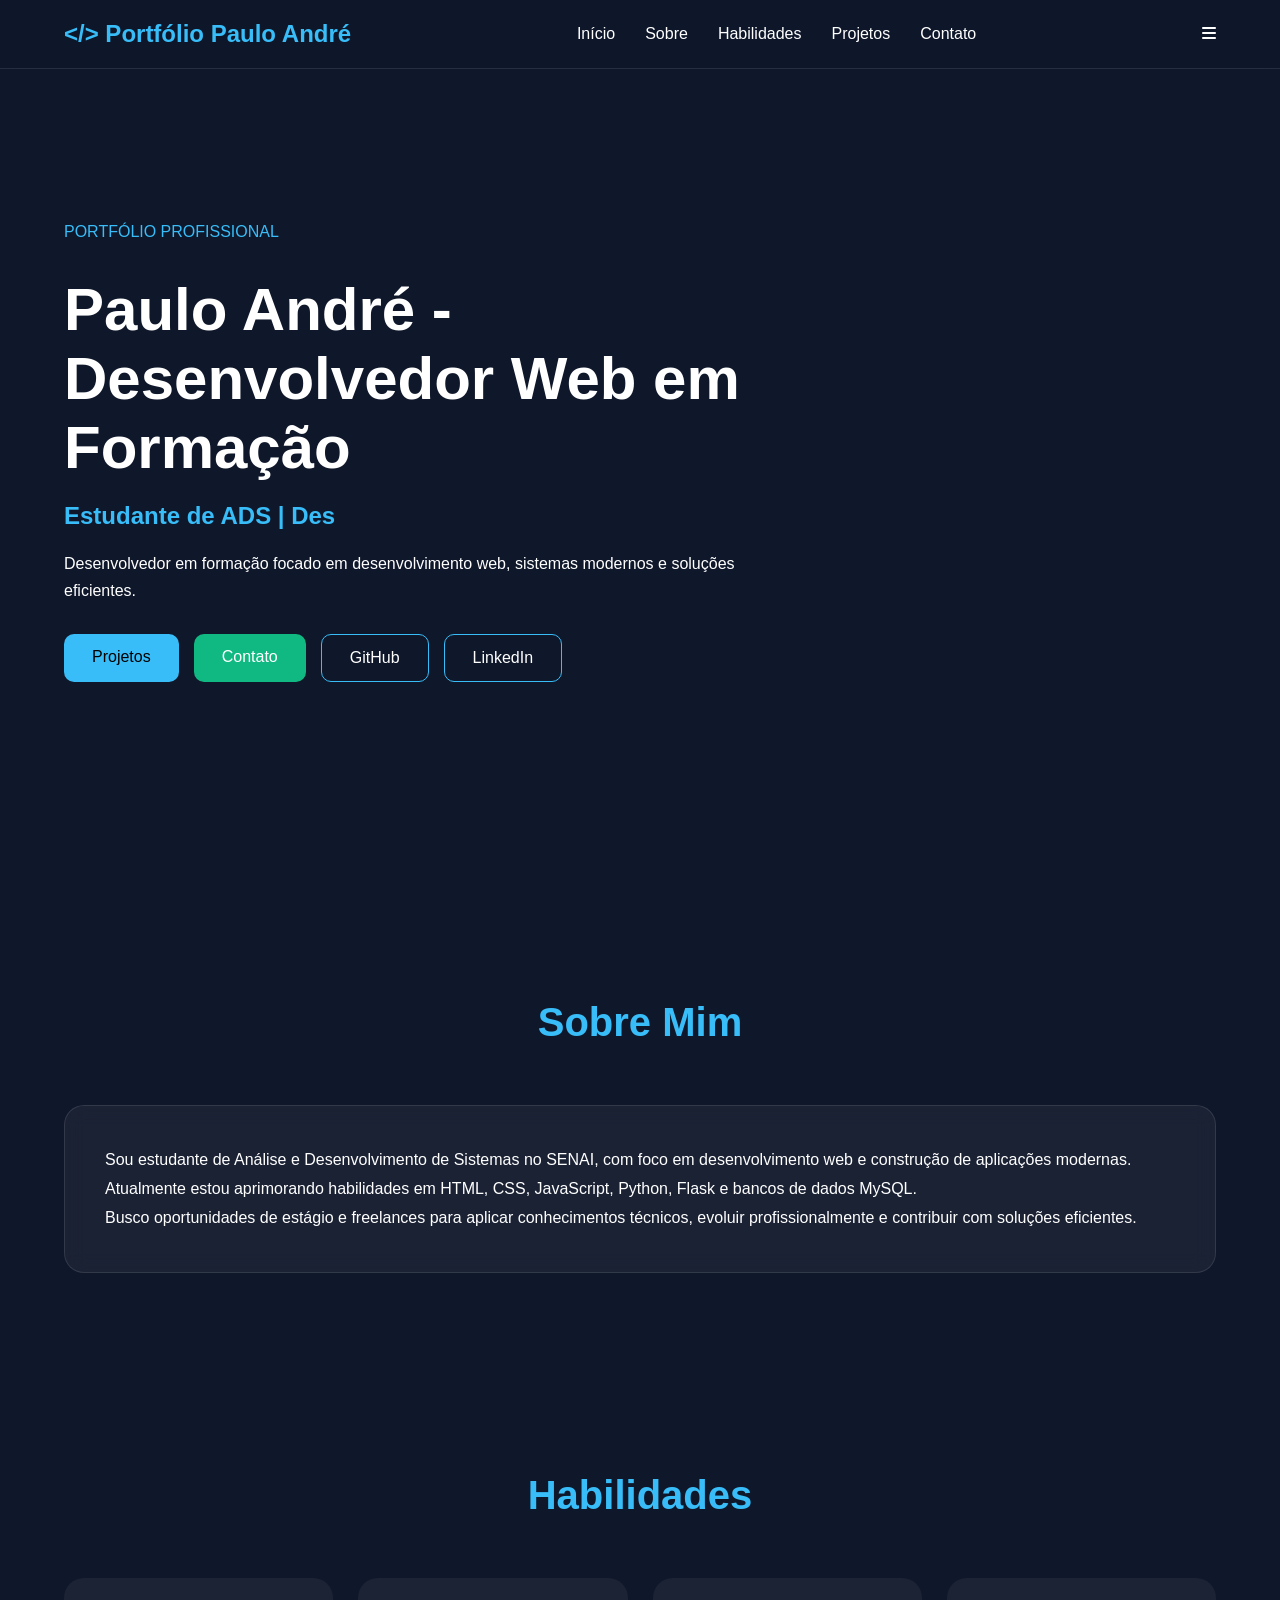
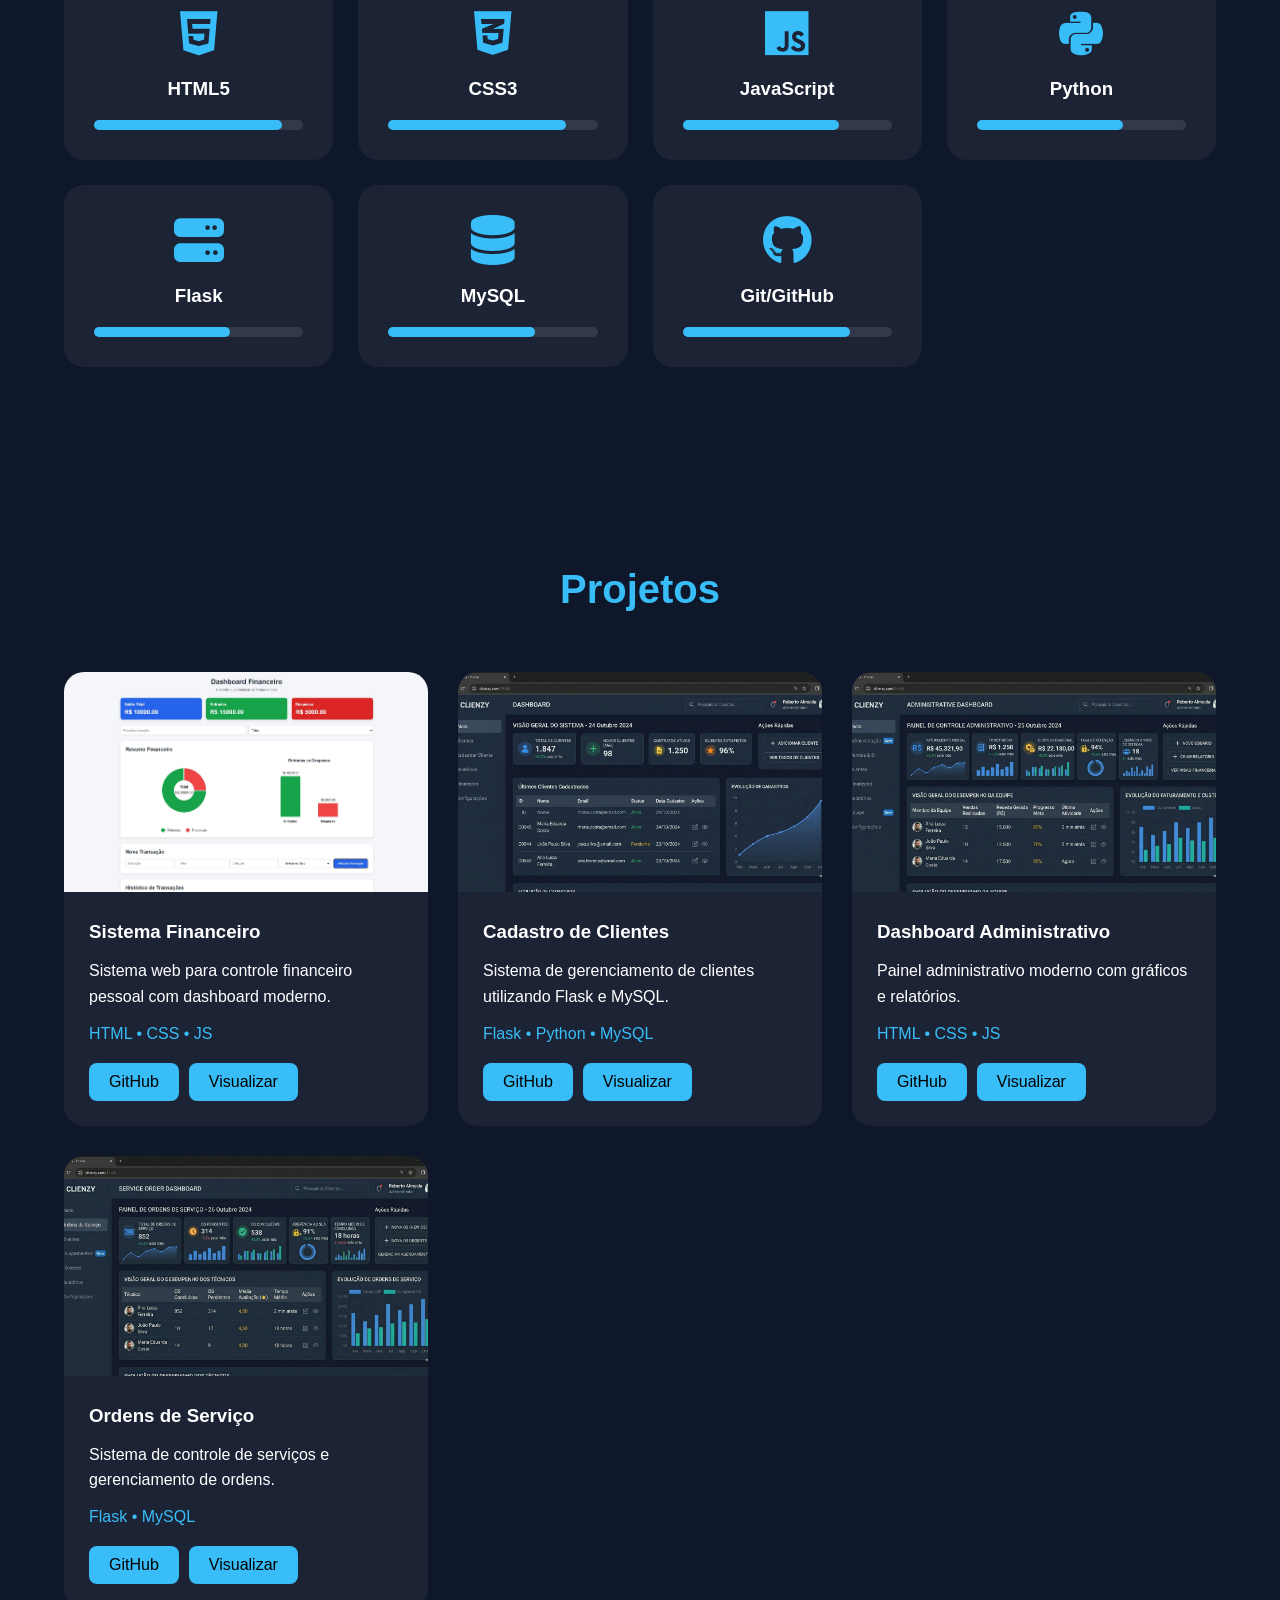
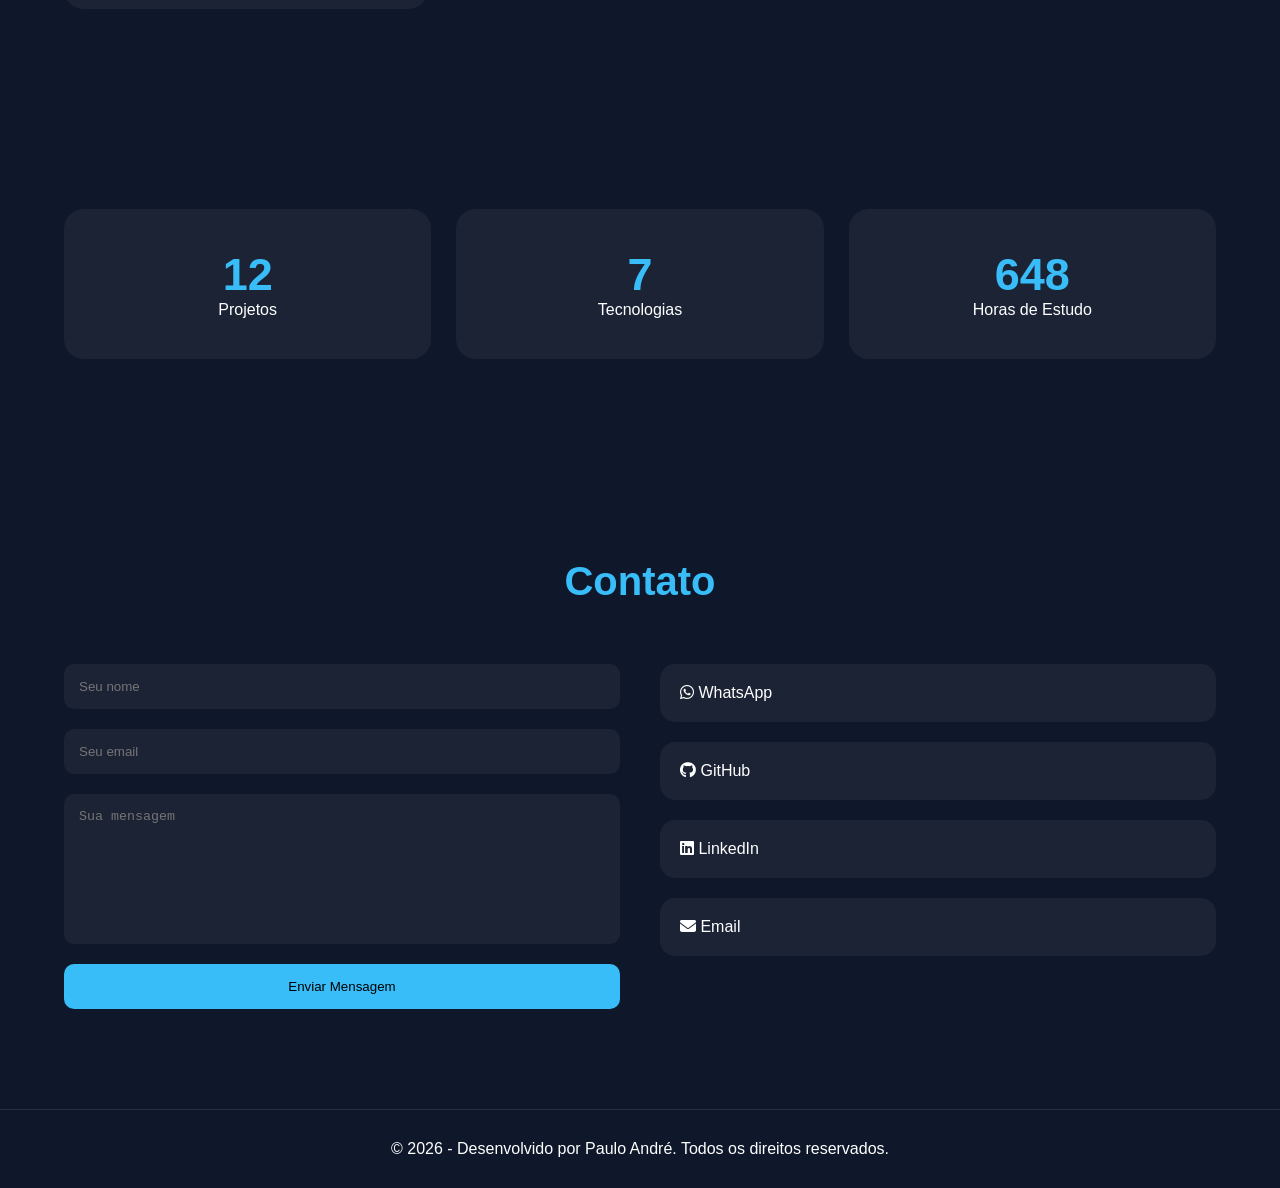
==== index.html @ 0b60e5b5 "Primeiro commit" ====
<!DOCTYPE html>
<html lang="pt-BR">

<head>
    <meta charset="UTF-8">
    <meta name="viewport" content="width=device-width, initial-scale=1.0">
    <title>Portfólio | Desenvolvedor ADS</title>

    <!-- CSS -->
    <link rel="stylesheet" href="css/style.css">
    <link rel="stylesheet" href="css/responsive.css">

    <!-- Icons -->
    <link rel="stylesheet"
        href="https://cdnjs.cloudflare.com/ajax/libs/font-awesome/6.5.2/css/all.min.css">
</head>

<body>

    <!-- BOTÃO TOPO -->
    <button id="backToTop">
        <i class="fa-solid fa-arrow-up"></i>
    </button>

    <!-- HEADER -->
    <header class="header">
        <nav class="navbar container">

            <div class="logo">
                <span>&lt;/&gt;</span> Portfólio Paulo André
            </div>

            <ul class="nav-links" id="navLinks">
                <li><a href="#home">Início</a></li>
                <li><a href="#about">Sobre</a></li>
                <li><a href="#skills">Habilidades</a></li>
                <li><a href="#projects">Projetos</a></li>
                <li><a href="#contact">Contato</a></li>
            </ul>

            <div class="menu-toggle" id="menuToggle">
                <i class="fa-solid fa-bars"></i>
            </div>

        </nav>
    </header>

    <!-- HERO -->
    <section class="hero" id="home">

        <div class="hero-content container">

            <div class="hero-text reveal">

                <p class="tag">PORTFÓLIO PROFISSIONAL</p>

                <h1>
                    Paulo André - Desenvolvedor Web em Formação
                </h1>

                <h2>
                    <span id="typing"></span>
                </h2>

                <p>
                    Desenvolvedor em formação focado em desenvolvimento web,
                    sistemas modernos e soluções eficientes.
                </p>

                <div class="hero-buttons">

                    <a href="#projects" class="btn primary">
                        Projetos
                    </a>

                    <a href="#contact" class="btn secondary">
                        Contato
                    </a>

                    <a href="https://github.com/opaulodev7" class="btn outline">
                        GitHub
                    </a>

                    <a href="https://www.linkedin.com/in/devpauloandre/" class="btn outline">
                        LinkedIn
                    </a>

                </div>

            </div>

        </div>

    </section>

    <!-- SOBRE -->
    <section class="about section" id="about">

        <div class="container">

            <div class="section-title reveal">
                <h2>Sobre Mim</h2>
            </div>

            <div class="about-content reveal">

                <div class="about-card">

                    <p>
                        Sou estudante de Análise e Desenvolvimento de Sistemas
                        no SENAI, com foco em desenvolvimento web e construção
                        de aplicações modernas.
                    </p>

                    <p>
                        Atualmente estou aprimorando habilidades em HTML, CSS,
                        JavaScript, Python, Flask e bancos de dados MySQL.
                    </p>

                    <p>
                        Busco oportunidades de estágio e freelances para aplicar
                        conhecimentos técnicos, evoluir profissionalmente e
                        contribuir com soluções eficientes.
                    </p>

                </div>

            </div>

        </div>

    </section>

    <!-- HABILIDADES -->
    <section class="skills section" id="skills">

        <div class="container">

            <div class="section-title reveal">
                <h2>Habilidades</h2>
            </div>

            <div class="skills-grid">

                <!-- CARD -->
                <div class="skill-card reveal">
                    <i class="fa-brands fa-html5"></i>
                    <h3>HTML5</h3>

                    <div class="progress">
                        <span style="width: 90%;"></span>
                    </div>
                </div>

                <div class="skill-card reveal">
                    <i class="fa-brands fa-css3-alt"></i>
                    <h3>CSS3</h3>

                    <div class="progress">
                        <span style="width: 85%;"></span>
                    </div>
                </div>

                <div class="skill-card reveal">
                    <i class="fa-brands fa-js"></i>
                    <h3>JavaScript</h3>

                    <div class="progress">
                        <span style="width: 75%;"></span>
                    </div>
                </div>

                <div class="skill-card reveal">
                    <i class="fa-brands fa-python"></i>
                    <h3>Python</h3>

                    <div class="progress">
                        <span style="width: 70%;"></span>
                    </div>
                </div>

                <div class="skill-card reveal">
                    <i class="fa-solid fa-server"></i>
                    <h3>Flask</h3>

                    <div class="progress">
                        <span style="width: 65%;"></span>
                    </div>
                </div>

                <div class="skill-card reveal">
                    <i class="fa-solid fa-database"></i>
                    <h3>MySQL</h3>

                    <div class="progress">
                        <span style="width: 70%;"></span>
                    </div>
                </div>

                <div class="skill-card reveal">
                    <i class="fa-brands fa-github"></i>
                    <h3>Git/GitHub</h3>

                    <div class="progress">
                        <span style="width: 80%;"></span>
                    </div>
                </div>

            </div>

        </div>

    </section>

    <!-- PROJETOS -->
    <section class="projects section" id="projects">

        <div class="container">

            <div class="section-title reveal">
                <h2>Projetos</h2>
            </div>

            <div class="projects-grid">

                <!-- PROJETO -->
                <div class="project-card reveal">

                    <img src="assets/img/project1.jpg" alt="Projeto">

                    <div class="project-info">

                        <h3>Sistema Financeiro</h3>

                        <p>
                            Sistema web para controle financeiro pessoal com
                            dashboard moderno.
                        </p>

                        <span>HTML • CSS • JS</span>

                        <div class="project-buttons">
                            <a href="#">GitHub</a>
                            <a href="#">Visualizar</a>
                        </div>

                    </div>

                </div>

                <div class="project-card reveal">

                    <img src="assets/img/project2.jpg" alt="Projeto">

                    <div class="project-info">

                        <h3>Cadastro de Clientes</h3>

                        <p>
                            Sistema de gerenciamento de clientes utilizando Flask
                            e MySQL.
                        </p>

                        <span>Flask • Python • MySQL</span>

                        <div class="project-buttons">
                            <a href="#">GitHub</a>
                            <a href="#">Visualizar</a>
                        </div>

                    </div>

                </div>

                <div class="project-card reveal">

                    <img src="assets/img/project3.jpg" alt="Projeto">

                    <div class="project-info">

                        <h3>Dashboard Administrativo</h3>

                        <p>
                            Painel administrativo moderno com gráficos e relatórios.
                        </p>

                        <span>HTML • CSS • JS</span>

                        <div class="project-buttons">
                            <a href="#">GitHub</a>
                            <a href="#">Visualizar</a>
                        </div>

                    </div>

                </div>

                <div class="project-card reveal">

                    <img src="assets/img/project4.jpg" alt="Projeto">

                    <div class="project-info">

                        <h3>Ordens de Serviço</h3>

                        <p>
                            Sistema de controle de serviços e gerenciamento de ordens.
                        </p>

                        <span>Flask • MySQL</span>

                        <div class="project-buttons">
                            <a href="#">GitHub</a>
                            <a href="#">Visualizar</a>
                        </div>

                    </div>

                </div>

            </div>

        </div>

    </section>

    <!-- ESTATÍSTICAS -->
    <section class="stats section">

        <div class="container stats-grid">

            <div class="stat-card reveal">
                <h3 class="counter" data-target="12">0</h3>
                <p>Projetos</p>
            </div>

            <div class="stat-card reveal">
                <h3 class="counter" data-target="7">0</h3>
                <p>Tecnologias</p>
            </div>

            <div class="stat-card reveal">
                <h3 class="counter" data-target="1200">0</h3>
                <p>Horas de Estudo</p>
            </div>

        </div>

    </section>

    <!-- CONTATO -->
    <section class="contact section" id="contact">

        <div class="container">

            <div class="section-title reveal">
                <h2>Contato</h2>
            </div>

            <div class="contact-content reveal">

                <form class="contact-form">

                    <input type="text" placeholder="Seu nome">

                    <input type="email" placeholder="Seu email">

                    <textarea placeholder="Sua mensagem"></textarea>

                    <button type="submit">
                        Enviar Mensagem
                    </button>

                </form>

                <div class="contact-links">

                    <a href="https://wa.me/81993981009" target="_blank">
                        <i class="fa-brands fa-whatsapp"></i>
                        WhatsApp
                    </a>

                    <a href="https://github.com/opaulodev7" target="_blank">
                        <i class="fa-brands fa-github"></i>
                        GitHub
                    </a>

                    <a href="https://www.linkedin.com/in/devpauloandre/" target="_blank">
                        <i class="fa-brands fa-linkedin"></i>
                        LinkedIn
                    </a>

                    <a href="mailto:paulo-filho2011@hotmail.com">
                        <i class="fa-solid fa-envelope"></i>
                        Email
                    </a>

                </div>

            </div>

        </div>

    </section>

    <!-- FOOTER -->
    <footer class="footer">

        <p>
            © 2026 - Desenvolvido por Paulo André. Todos os direitos reservados.
        </p>

    </footer>

    <!-- JS -->
    <script src="js/main.js"></script>

</body>

</html>
---- css/style.css ----
/* RESET */
* {
    margin: 0;
    padding: 0;
    box-sizing: border-box;
    scroll-behavior: smooth;
}

/* BODY */
body {
    font-family: Arial, Helvetica, sans-serif;
    background: #0f172a;
    color: #fff;
}

/* CONTAINER */
.container {
    width: 90%;
    max-width: 1200px;
    margin: auto;
}

/* HEADER */
.header {
    position: fixed;
    width: 100%;
    top: 0;
    z-index: 1000;

    background: rgba(15, 23, 42, 0.7);
    backdrop-filter: blur(10px);

    border-bottom: 1px solid rgba(255,255,255,0.1);
}

/* NAVBAR */
.navbar {
    display: flex;
    justify-content: space-between;
    align-items: center;

    padding: 20px 0;
}

.logo {
    font-size: 24px;
    font-weight: bold;
    color: #38bdf8;
}

.nav-links {
    display: flex;
    list-style: none;
    gap: 30px;
}

.nav-links a {
    color: #fff;
    text-decoration: none;
    transition: .3s;
}

.nav-links a:hover {
    color: #38bdf8;
}

/* HERO */
.hero {
    min-height: 100vh;

    display: flex;
    align-items: center;

    background:
    linear-gradient(
        rgba(15,23,42,.9),
        rgba(15,23,42,.9)
    ),
    url('../assets/img/bg.jpg');

    background-size: cover;
    background-position: center;
}

.hero-text {
    max-width: 700px;
}

.tag {
    color: #38bdf8;
    margin-bottom: 20px;
}

.hero h1 {
    font-size: 60px;
    margin-bottom: 20px;
}

.hero h2 {
    color: #38bdf8;
    margin-bottom: 20px;
}

.hero p {
    line-height: 1.7;
    margin-bottom: 30px;
}

.hero-buttons {
    display: flex;
    gap: 15px;
    flex-wrap: wrap;
}

/* BOTÕES */
.btn {
    padding: 14px 28px;
    border-radius: 10px;
    text-decoration: none;
    transition: .3s;
}

.primary {
    background: #38bdf8;
    color: #000;
}

.secondary {
    background: #10b981;
    color: #fff;
}

.outline {
    border: 1px solid #38bdf8;
    color: #fff;
}

.btn:hover {
    transform: translateY(-3px);
}

/* SECTIONS */
.section {
    padding: 100px 0;
}

.section-title {
    text-align: center;
    margin-bottom: 60px;
}

.section-title h2 {
    font-size: 40px;
    color: #38bdf8;
}

/* SOBRE */
.about-card {
    background: rgba(255,255,255,0.05);

    border: 1px solid rgba(255,255,255,0.1);

    padding: 40px;
    border-radius: 20px;

    backdrop-filter: blur(10px);

    line-height: 1.8;
}

/* HABILIDADES */
.skills-grid {
    display: grid;
    grid-template-columns: repeat(auto-fit, minmax(250px,1fr));
    gap: 25px;
}

.skill-card {
    background: rgba(255,255,255,0.05);

    padding: 30px;
    border-radius: 20px;

    text-align: center;

    transition: .3s;
}

.skill-card:hover {
    transform: translateY(-10px);
}

.skill-card i {
    font-size: 50px;
    margin-bottom: 20px;
    color: #38bdf8;
}

.progress {
    width: 100%;
    height: 10px;

    background: rgba(255,255,255,0.1);

    border-radius: 20px;

    margin-top: 20px;
}

.progress span {
    display: block;
    height: 100%;

    background: #38bdf8;

    border-radius: 20px;
}

/* PROJETOS */
.projects-grid {
    display: grid;
    grid-template-columns: repeat(auto-fit, minmax(300px,1fr));
    gap: 30px;
}

.project-card {
    background: rgba(255,255,255,0.05);

    border-radius: 20px;

    overflow: hidden;

    transition: .3s;
}

.project-card:hover {
    transform: translateY(-10px);
}

.project-card img {
    width: 100%;
    height: 220px;
    object-fit: cover;
}

.project-info {
    padding: 25px;
}

.project-info h3 {
    margin-bottom: 15px;
}

.project-info p {
    margin-bottom: 15px;
    line-height: 1.6;
}

.project-info span {
    color: #38bdf8;
}

.project-buttons {
    margin-top: 20px;

    display: flex;
    gap: 10px;
}

.project-buttons a {
    padding: 10px 20px;

    border-radius: 8px;

    background: #38bdf8;

    color: #000;

    text-decoration: none;
}

/* ESTATÍSTICAS */
.stats-grid {
    display: grid;
    grid-template-columns: repeat(auto-fit, minmax(200px,1fr));
    gap: 25px;
}

.stat-card {
    background: rgba(255,255,255,0.05);

    padding: 40px;

    border-radius: 20px;

    text-align: center;
}

.stat-card h3 {
    font-size: 45px;
    color: #38bdf8;
}

/* CONTATO */
.contact-content {
    display: grid;
    grid-template-columns: 1fr 1fr;
    gap: 40px;
}

.contact-form {
    display: flex;
    flex-direction: column;
    gap: 20px;
}

.contact-form input,
.contact-form textarea {
    padding: 15px;

    border: none;
    border-radius: 10px;

    background: rgba(255,255,255,0.05);

    color: #fff;
}

.contact-form textarea {
    height: 150px;
    resize: none;
}

.contact-form button {
    padding: 15px;

    border: none;
    border-radius: 10px;

    background: #38bdf8;

    cursor: pointer;
}

.contact-links {
    display: flex;
    flex-direction: column;
    gap: 20px;
}

.contact-links a {
    text-decoration: none;
    color: #fff;

    background: rgba(255,255,255,0.05);

    padding: 20px;

    border-radius: 15px;

    transition: .3s;
}

.contact-links a:hover {
    background: #38bdf8;
    color: #000;
}

/* FOOTER */
.footer {
    text-align: center;
    padding: 30px;

    border-top: 1px solid rgba(255,255,255,0.1);
}

/* BOTÃO TOPO */
#backToTop {
    position: fixed;

    right: 20px;
    bottom: 20px;

    width: 50px;
    height: 50px;

    border: none;
    border-radius: 50%;

    background: #38bdf8;

    cursor: pointer;

    display: none;

    z-index: 999;
}

/* REVEAL */
.reveal {
    opacity: 0;
    transform: translateY(50px);
    transition: 1s;
}

.reveal.active {
    opacity: 1;
    transform: translateY(0);
}
---- css/responsive.css ----
/* TABLET */
@media(max-width: 992px) {

    .hero h1 {
        font-size: 45px;
    }

    .contact-content {
        grid-template-columns: 1fr;
    }

}

/* MOBILE */
@media(max-width: 768px) {

    .menu-toggle {
        display: block;
        font-size: 24px;
        cursor: pointer;
    }

    .nav-links {
        position: absolute;

        top: 80px;
        right: -100%;

        width: 250px;
        height: 100vh;

        background: #0f172a;

        flex-direction: column;

        padding: 40px 20px;

        transition: .4s;
    }

    .nav-links.active {
        right: 0;
    }

    .hero h1 {
        font-size: 38px;
    }

    .hero-buttons {
        flex-direction: column;
    }

}
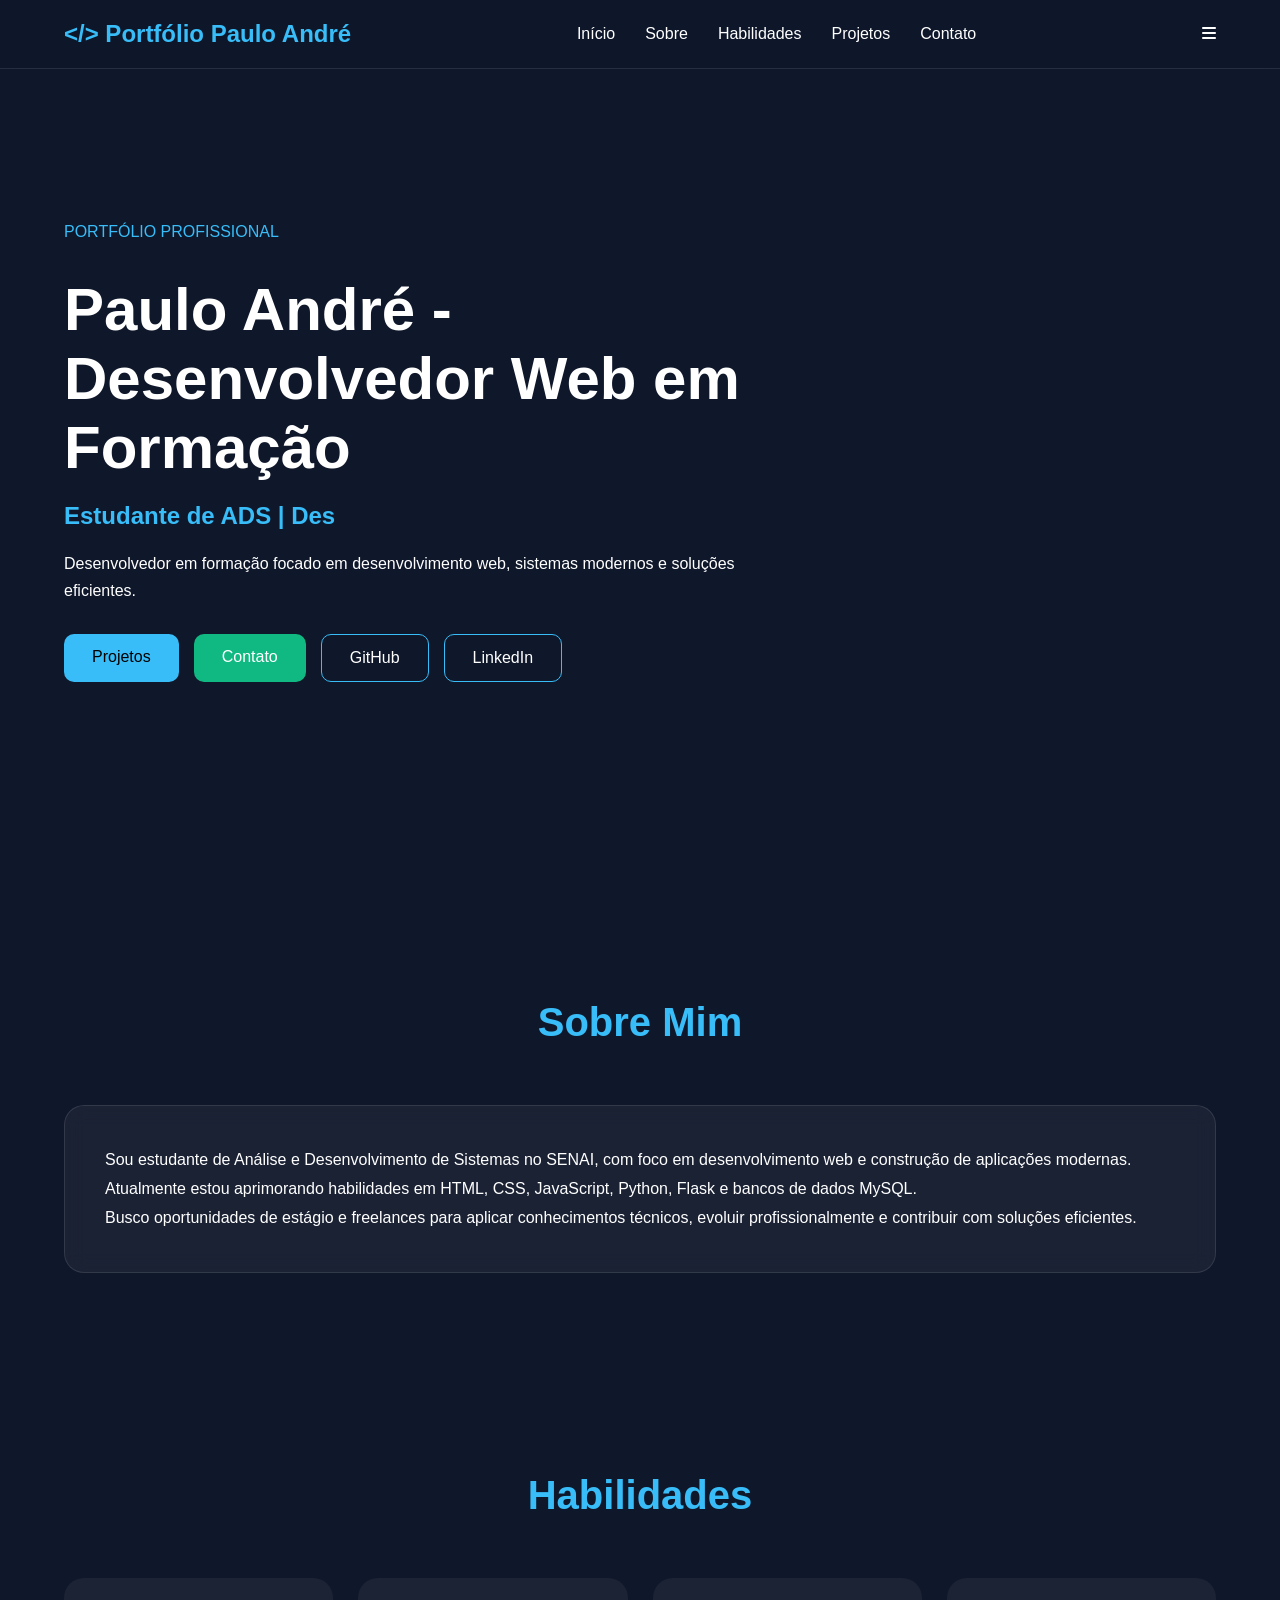
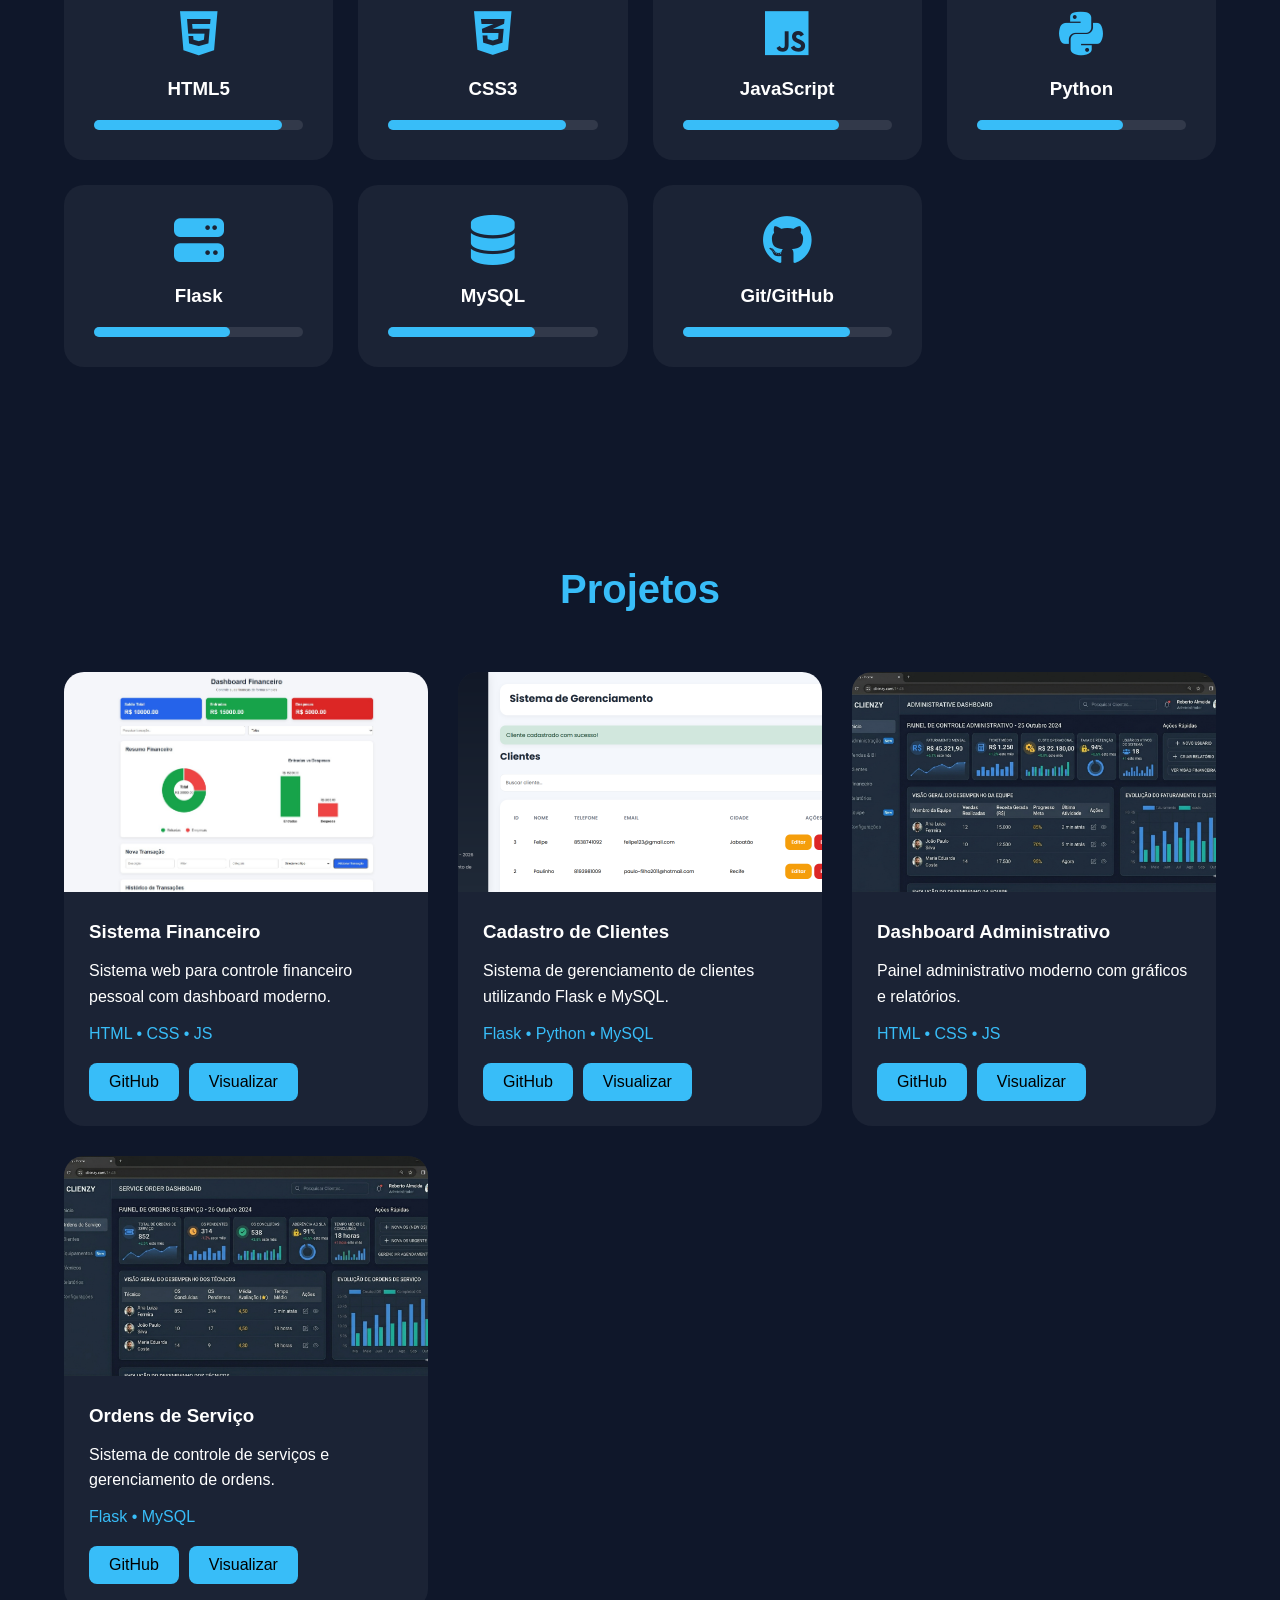
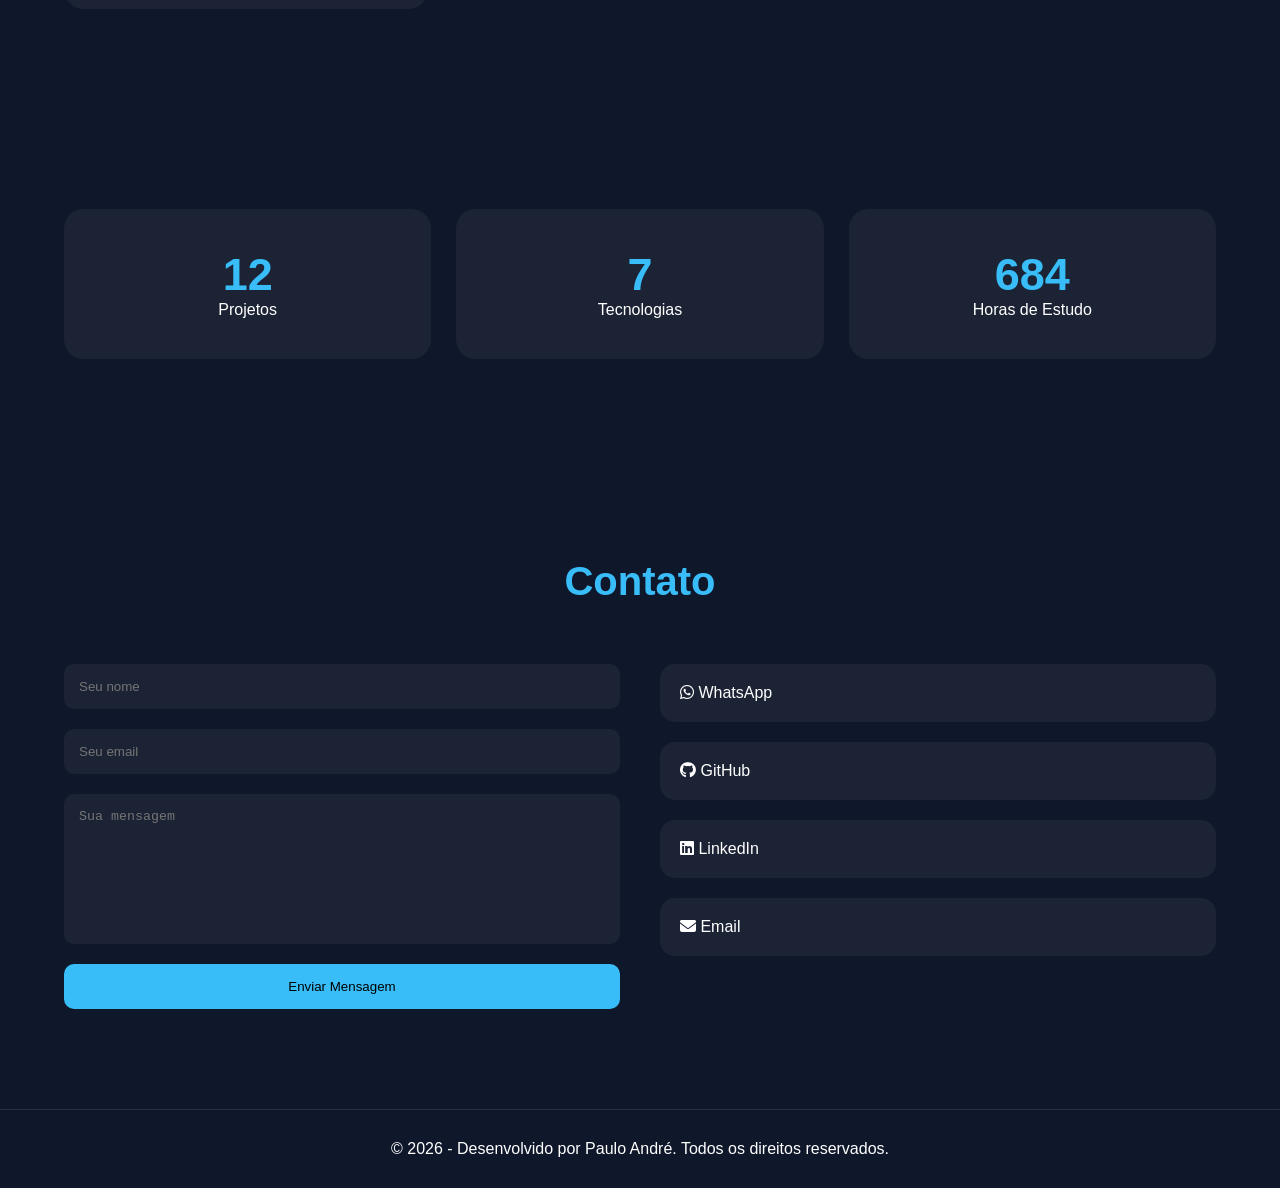
==== commit 7242376d: "Modificação do MySQL para SQLITE3° commit" ====
--- a/index.html
+++ b/index.html
@@ -240,8 +240,8 @@
                         <span>HTML • CSS • JS</span>
 
                         <div class="project-buttons">
-                            <a href="#">GitHub</a>
-                            <a href="#">Visualizar</a>
+                            <a href="https://github.com/opaulodev7/Dashboard_Financeiro">GitHub</a>
+                            <a href="https://dashfluxo7.netlify.app">Visualizar</a>
                         </div>
 
                     </div>
@@ -264,8 +264,8 @@
                         <span>Flask • Python • MySQL</span>
 
                         <div class="project-buttons">
-                            <a href="#">GitHub</a>
-                            <a href="#">Visualizar</a>
+                            <a href="https://github.com/opaulodev7/crm_clientes">GitHub</a>
+                            <a href="https://crm-clientes1.onrender.com/">Visualizar</a>
                         </div>
 
                     </div>
